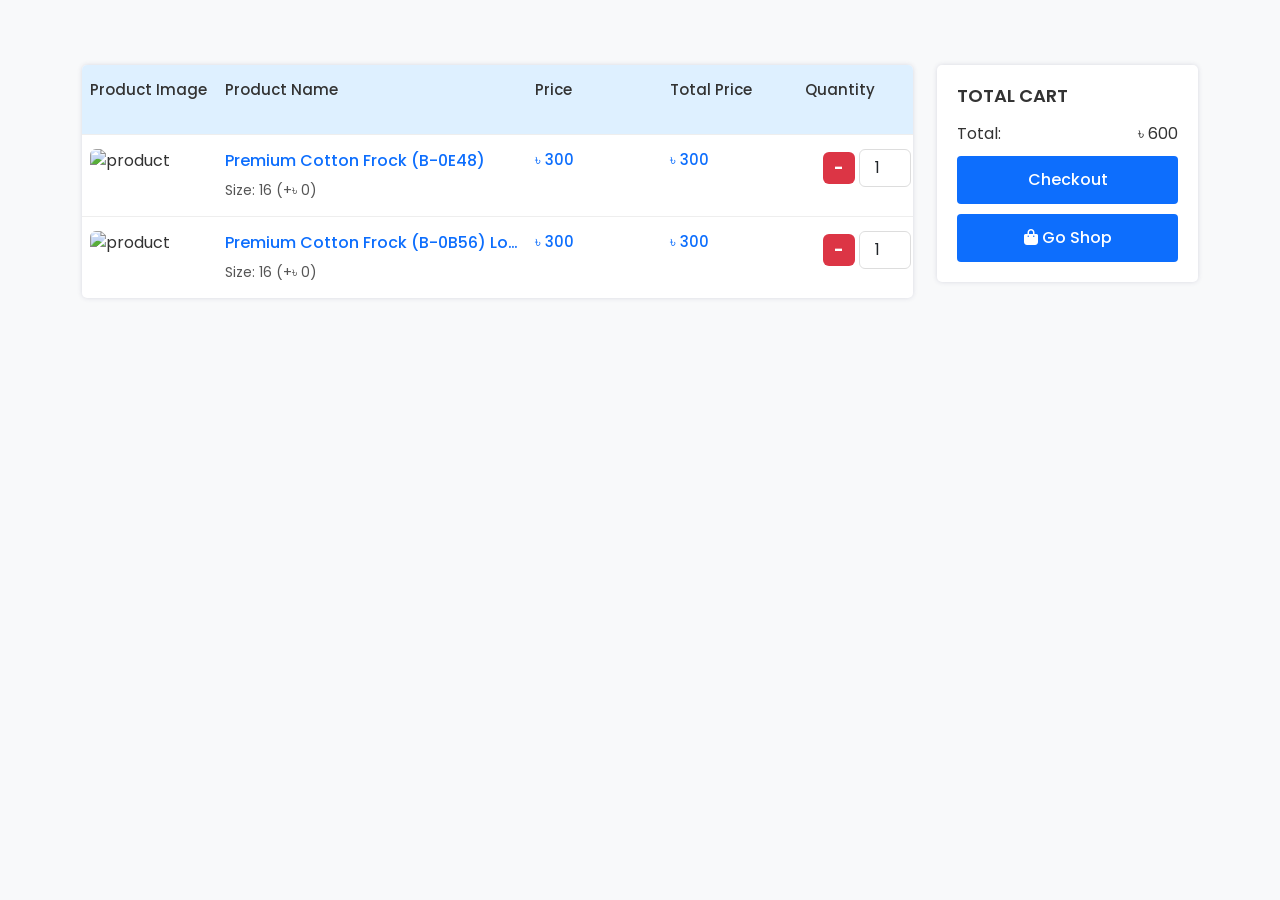
==== cart-details.html @ ff564922 "fix: design" ====
<!DOCTYPE html>
<html lang="en">
<head>
    <meta charset="UTF-8">
    <meta name="viewport" content="width=device-width, initial-scale=1.0">
    <title>Cart - Your Store</title>
    
    <!-- Bootstrap 5 CDN -->
    <link href="https://cdn.jsdelivr.net/npm/bootstrap@5.3.3/dist/css/bootstrap.min.css" rel="stylesheet">
    
    <!-- Google Fonts -->
    <link rel="preconnect" href="https://fonts.googleapis.com">
    <link rel="preconnect" href="https://fonts.gstatic.com" crossorigin>
    <link href="https://fonts.googleapis.com/css2?family=Poppins:wght@400;500;600;700;800&display=swap" rel="stylesheet">
    
    <!-- Font Awesome -->
    <link rel="stylesheet" href="https://cdnjs.cloudflare.com/ajax/libs/font-awesome/6.5.1/css/all.min.css">

    <style>
        :root {
            --primary: #0d6efd;
        }

        * {
            margin: 0;
            padding: 0;
            box-sizing: border-box;
        }

        body {
            font-family: "Poppins", sans-serif;
            background: #f8f9fa;
            color: #333;
        }

        #wsus__cart_view {
            padding-top: 65px;
            padding-bottom: 50px;
        }

        .wsus__cart_list {
            background: #fff;
            border-radius: 5px;
            overflow: hidden;
            box-shadow: rgb(50 50 93 / 15%) 0px 0px 5px 0px;
        }

        .wsus__cart_list table {
            width: 100%;
            border-collapse: collapse;
            table-layout: fixed;
        }

        .wsus__cart_list table thead tr {
            background: #def0ff;
        }

        .wsus__cart_list table tbody tr {
            border-top: 1px solid #eee;
        }

        .wsus__cart_list table tbody tr td,
        .wsus__cart_list table thead tr th {
            padding: 14px 8px;
            vertical-align: middle;
            white-space: nowrap;
            overflow: hidden;
            text-overflow: ellipsis;
        }

        /* Column widths */
        .wsus__pro_img { width: 135px; min-width: 135px; }
        .wsus__pro_name { width: 310px; min-width: 310px; text-align: left !important; }
        .wsus__pro_status { width: 135px; min-width: 135px; }
        .wsus__pro_select { width: 175px; min-width: 175px; }
        .wsus__pro_icon { width: 115px; min-width: 115px; text-align: center; }

        .wsus__cart_list table thead tr th {
            color: #333;
            font-weight: 500;
            font-size: 15px;
            text-transform: capitalize;
            white-space: nowrap;
        }

        .wsus__cart_list .wsus__pro_img img {
            width: 100%;
            height: 125px;
            object-fit: cover;
            border-radius: 6px;
        }

        /* Product Name - Force Single Line */
        .wsus__pro_name p {
            margin: 0 0 5px 0;
            font-weight: 500;
            color: #0d6efd;
            white-space: nowrap;
            overflow: hidden;
            text-overflow: ellipsis;
        }

        .wsus__pro_name a {
            color: #0d6efd;
            text-decoration: none;
        }

        .wsus__pro_name span {
            font-size: 14px;
            color: #555;
        }

        .wsus__pro_status p {
            font-size: 15px;
            font-weight: 500;
            color: #0d6efd;
            margin: 0;
            white-space: nowrap;
        }

        .qty-input {
            width: 52px;
            height: 38px;
            border: 1px solid #ddd;
            font-size: 16px;
            text-align: center;
        }

        .qty-btn {
            width: 32px;
            height: 32px;
            display: flex;
            align-items: center;
            justify-content: center;
            font-size: 16px;
            font-weight: bold;
            border: none;
        }

        .wsus__pro_icon a {
            color: #333;
            font-size: 20px;
            transition: all 0.3s ease;
        }

        .wsus__pro_icon a:hover {
            color: #ed1b35;
        }

        /* Clear Cart Button */
        .clear-cart-btn {
            background: #0d6efd;
            color: white;
            border: none;
            padding: 9px 22px;
            border-radius: 8px;
            font-weight: 500;
            font-size: 15px;
            white-space: nowrap;
            box-shadow: 0 2px 5px rgba(13, 110, 253, 0.3);
        }

        .clear-cart-btn:hover {
            background: #0b5ed7;
        }

        /* Cart Summary */
        .wsus__cart_list_footer_button {
            background: #fff;
            border-radius: 5px;
            padding: 20px;
            box-shadow: rgb(50 50 93 / 15%) 0px 0px 5px 0px;
        }

        .wsus__cart_list_footer_button h6 {
            font-size: 18px;
            font-weight: 600;
            margin-bottom: 15px;
            text-transform: uppercase;
        }

        .wsus__cart_list_footer_button p {
            display: flex;
            justify-content: space-between;
            font-size: 16px;
            margin: 8px 0;
        }

        .wsus__cart_list_footer_button .total {
            border-top: 2px solid #def0ff;
            padding-top: 12px;
            font-size: 18px;
            font-weight: 700;
        }

        .common_btn {
            display: block;
            width: 100%;
            padding: 12px;
            border-radius: 4px;
            text-align: center;
            font-weight: 500;
            margin-top: 10px;
            text-decoration: none;
            color: white;
        }

        .common_btn:hover {
            opacity: 0.9;
        }
    </style>
</head>
<body>

<section id="wsus__cart_view">
    <div class="container">
        <div class="row">
            <!-- Cart Items -->
            <div class="col-xl-9">
                <div class="wsus__cart_list">
                    <div class="table-responsive">
                        <table>
                            <thead>
                                <tr class="d-flex">
                                    <th class="wsus__pro_img">Product Image</th>
                                    <th class="wsus__pro_name">Product Name</th>
                                    <th class="wsus__pro_status">Price</th>
                                    <th class="wsus__pro_status">Total Price</th>
                                    <th class="wsus__pro_select">Quantity</th>
                                    <th class="wsus__pro_icon">
                                        <button onclick="alert('Cart Cleared!')" class="clear-cart-btn">Clear Cart</button>
                                    </th>
                                </tr>
                            </thead>
                            <tbody>
                                <!-- Item 1 -->
                                <tr class="d-flex">
                                    <td class="wsus__pro_img">
                                        <img src="https://picsum.photos/id/1015/300/300" alt="product">
                                    </td>
                                    <td class="wsus__pro_name">
                                        <p><a href="#">Premium Cotton Frock (B-0E48)</a></p>
                                        <span>Size: 16 (+৳ 0)</span>
                                    </td>
                                    <td class="wsus__pro_status">
                                        <p>৳ 300</p>
                                    </td>
                                    <td class="wsus__pro_status">
                                        <p>৳ 300</p>
                                    </td>
                                    <td class="wsus__pro_select">
                                        <div class="d-flex align-items-center justify-content-center gap-1">
                                            <button class="btn btn-danger qty-btn">-</button>
                                            <input type="number" value="1" class="qty-input form-control" readonly>
                                            <button class="btn btn-success qty-btn">+</button>
                                        </div>
                                    </td>
                                    <td class="wsus__pro_icon">
                                        <a href="#"><i class="fas fa-times"></i></a>
                                    </td>
                                </tr>

                                <!-- Item 2 -->
                                <tr class="d-flex">
                                    <td class="wsus__pro_img">
                                        <img src="https://picsum.photos/id/201/300/300" alt="product">
                                    </td>
                                    <td class="wsus__pro_name">
                                        <p><a href="#">Premium Cotton Frock (B-0B56) Long Product Name Example Here</a></p>
                                        <span>Size: 16 (+৳ 0)</span>
                                    </td>
                                    <td class="wsus__pro_status">
                                        <p>৳ 300</p>
                                    </td>
                                    <td class="wsus__pro_status">
                                        <p>৳ 300</p>
                                    </td>
                                    <td class="wsus__pro_select">
                                        <div class="d-flex align-items-center justify-content-center gap-1">
                                            <button class="btn btn-danger qty-btn">-</button>
                                            <input type="number" value="1" class="qty-input form-control" readonly>
                                            <button class="btn btn-success qty-btn">+</button>
                                        </div>
                                    </td>
                                    <td class="wsus__pro_icon">
                                        <a href="#"><i class="fas fa-times"></i></a>
                                    </td>
                                </tr>
                            </tbody>
                        </table>
                    </div>
                </div>
            </div>

            <!-- Cart Summary -->
            <div class="col-xl-3">
                <div class="wsus__cart_list_footer_button" id="sticky_sidebar">
                    <h6>Total Cart</h6>
                    <p>Total: <span class="sub_total">৳ 600</span></p>

                    <a href="#" class="common_btn" style="background:#0d6efd;">Checkout</a>
                    <a href="#" class="common_btn" style="background:#0d6efd;">
                        <i class="fas fa-shopping-bag"></i> Go Shop
                    </a>
                </div>
            </div>
        </div>
    </div>
</section>

</body>
</html>
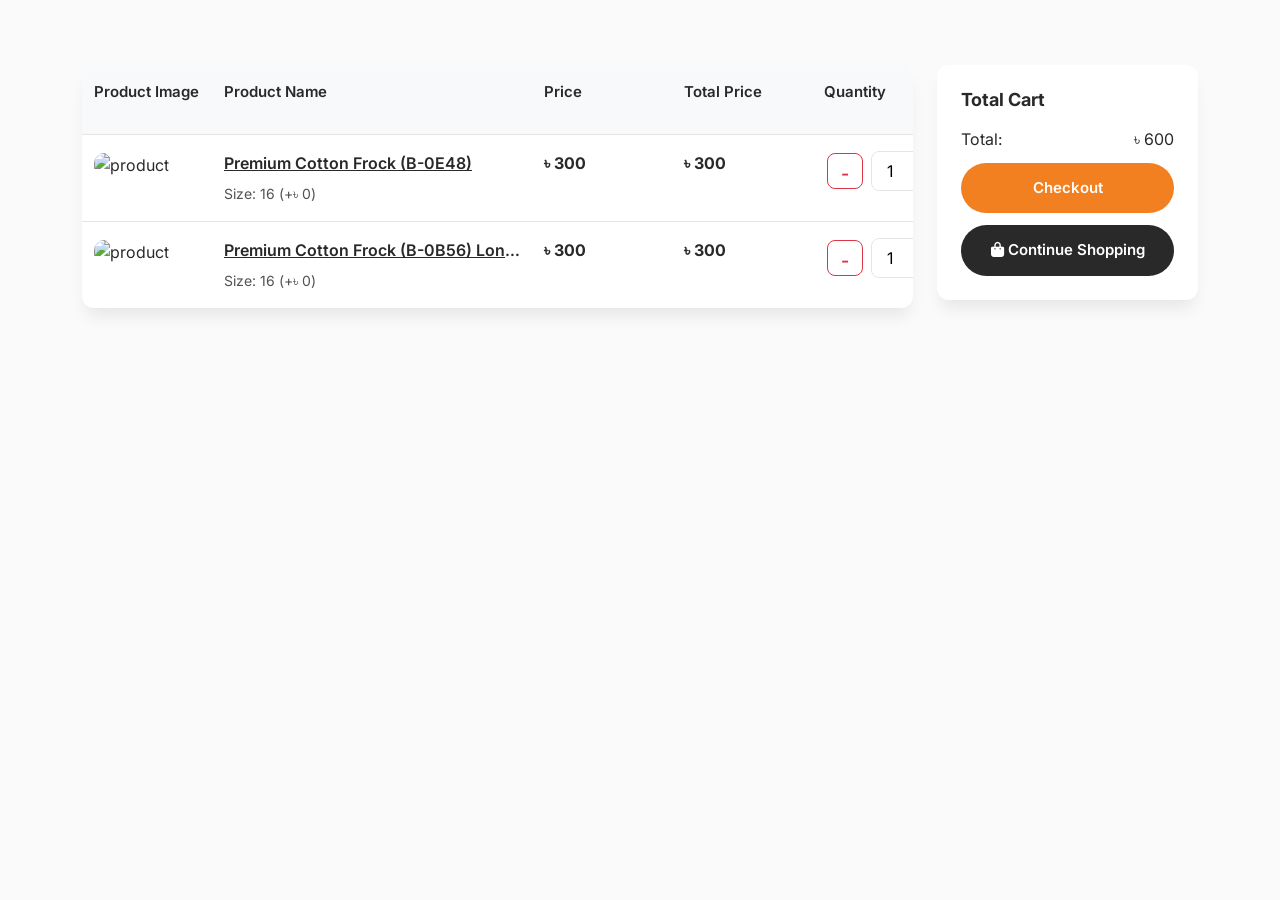
==== commit 1c293959: "fix: design" ====
--- a/cart-details.html
+++ b/cart-details.html
@@ -3,210 +3,190 @@
 <head>
     <meta charset="UTF-8">
     <meta name="viewport" content="width=device-width, initial-scale=1.0">
-    <title>Cart - Your Store</title>
+    <title>Cart - TechGadget</title>
     
     <!-- Bootstrap 5 CDN -->
     <link href="https://cdn.jsdelivr.net/npm/bootstrap@5.3.3/dist/css/bootstrap.min.css" rel="stylesheet">
     
-    <!-- Google Fonts -->
-    <link rel="preconnect" href="https://fonts.googleapis.com">
-    <link rel="preconnect" href="https://fonts.gstatic.com" crossorigin>
-    <link href="https://fonts.googleapis.com/css2?family=Poppins:wght@400;500;600;700;800&display=swap" rel="stylesheet">
+    <!-- Inter Font -->
+    <link href="https://fonts.googleapis.com/css2?family=Inter:wght@400;500;600;700;800&display=swap" rel="stylesheet">
     
     <!-- Font Awesome -->
     <link rel="stylesheet" href="https://cdnjs.cloudflare.com/ajax/libs/font-awesome/6.5.1/css/all.min.css">
 
     <style>
         :root {
-            --primary: #0d6efd;
-        }
-
-        * {
-            margin: 0;
-            padding: 0;
-            box-sizing: border-box;
+            --primary: #F27F20;
+            --primary-hover: #E36313;
+            --dark: #292929;
+            --border: #E5E5E5;
+            --radius: 12px;
         }
 
         body {
-            font-family: "Poppins", sans-serif;
-            background: #f8f9fa;
-            color: #333;
+            font-family: 'Inter', sans-serif;
+            background: #FAFAFA;
+            color: #292929;
         }
 
         #wsus__cart_view {
             padding-top: 65px;
-            padding-bottom: 50px;
+            padding-bottom: 60px;
         }
 
         .wsus__cart_list {
             background: #fff;
-            border-radius: 5px;
+            border-radius: var(--radius);
             overflow: hidden;
-            box-shadow: rgb(50 50 93 / 15%) 0px 0px 5px 0px;
+            box-shadow: 0 12px 16px -4px rgba(0,0,0,0.08);
+        }
+
+        .table-responsive {
+            overflow-x: auto;
+            -webkit-overflow-scrolling: touch;
         }
 
         .wsus__cart_list table {
             width: 100%;
             border-collapse: collapse;
-            table-layout: fixed;
+            min-width: 900px; /* Forces horizontal scroll on small screens */
         }
 
         .wsus__cart_list table thead tr {
-            background: #def0ff;
+            background: #F8F9FA;
         }
 
         .wsus__cart_list table tbody tr {
-            border-top: 1px solid #eee;
+            border-top: 1px solid var(--border);
         }
 
         .wsus__cart_list table tbody tr td,
         .wsus__cart_list table thead tr th {
-            padding: 14px 8px;
+            padding: 16px 12px;
             vertical-align: middle;
             white-space: nowrap;
-            overflow: hidden;
-            text-overflow: ellipsis;
         }
 
         /* Column widths */
-        .wsus__pro_img { width: 135px; min-width: 135px; }
-        .wsus__pro_name { width: 310px; min-width: 310px; text-align: left !important; }
-        .wsus__pro_status { width: 135px; min-width: 135px; }
-        .wsus__pro_select { width: 175px; min-width: 175px; }
-        .wsus__pro_icon { width: 115px; min-width: 115px; text-align: center; }
+        .wsus__pro_img { width: 130px; min-width: 130px; }
+        .wsus__pro_name { width: 320px; min-width: 320px; text-align: left !important; }
+        .wsus__pro_status { width: 140px; min-width: 140px; }
+        .wsus__pro_select { width: 170px; min-width: 170px; }
+        .wsus__pro_icon { width: 100px; min-width: 100px; text-align: center; }
 
         .wsus__cart_list table thead tr th {
-            color: #333;
-            font-weight: 500;
+            color: #292929;
+            font-weight: 600;
             font-size: 15px;
-            text-transform: capitalize;
-            white-space: nowrap;
         }
 
         .wsus__cart_list .wsus__pro_img img {
             width: 100%;
             height: 125px;
             object-fit: cover;
-            border-radius: 6px;
-        }
-
-        /* Product Name - Force Single Line */
+            border-radius: 10px;
+        }
+
         .wsus__pro_name p {
-            margin: 0 0 5px 0;
-            font-weight: 500;
-            color: #0d6efd;
+            margin: 0 0 6px 0;
+            font-weight: 600;
+            color: var(--dark);
             white-space: nowrap;
             overflow: hidden;
             text-overflow: ellipsis;
         }
 
         .wsus__pro_name a {
-            color: #0d6efd;
-            text-decoration: none;
+            color: var(--dark);
         }
 
         .wsus__pro_name span {
             font-size: 14px;
-            color: #555;
+            color: #525252;
         }
 
         .wsus__pro_status p {
-            font-size: 15px;
-            font-weight: 500;
-            color: #0d6efd;
-            margin: 0;
-            white-space: nowrap;
+            font-size: 16px;
+            font-weight: 700;
+            color: var(--dark);
         }
 
         .qty-input {
             width: 52px;
-            height: 38px;
-            border: 1px solid #ddd;
+            height: 40px;
+            border: 1px solid var(--border);
             font-size: 16px;
             text-align: center;
+            border-radius: 8px;
         }
 
         .qty-btn {
-            width: 32px;
-            height: 32px;
-            display: flex;
-            align-items: center;
-            justify-content: center;
-            font-size: 16px;
-            font-weight: bold;
-            border: none;
+            width: 36px;
+            height: 36px;
+            border-radius: 8px;
+            font-size: 18px;
+            font-weight: 600;
         }
 
         .wsus__pro_icon a {
-            color: #333;
-            font-size: 20px;
-            transition: all 0.3s ease;
-        }
-
-        .wsus__pro_icon a:hover {
-            color: #ed1b35;
-        }
-
-        /* Clear Cart Button */
+            color: #525252;
+            font-size: 22px;
+        }
+
+        /* Clear Cart Button - Smaller */
         .clear-cart-btn {
-            background: #0d6efd;
+            background: var(--primary);
             color: white;
             border: none;
-            padding: 9px 22px;
-            border-radius: 8px;
-            font-weight: 500;
-            font-size: 15px;
+            padding: 8px 20px;
+            border-radius: 9999px;
+            font-weight: 600;
+            font-size: 14px;
             white-space: nowrap;
-            box-shadow: 0 2px 5px rgba(13, 110, 253, 0.3);
         }
 
         .clear-cart-btn:hover {
-            background: #0b5ed7;
+            background: var(--primary-hover);
         }
 
         /* Cart Summary */
         .wsus__cart_list_footer_button {
             background: #fff;
-            border-radius: 5px;
-            padding: 20px;
-            box-shadow: rgb(50 50 93 / 15%) 0px 0px 5px 0px;
+            border-radius: var(--radius);
+            padding: 24px;
+            box-shadow: 0 12px 16px -4px rgba(0,0,0,0.08);
         }
 
         .wsus__cart_list_footer_button h6 {
             font-size: 18px;
-            font-weight: 600;
-            margin-bottom: 15px;
-            text-transform: uppercase;
+            font-weight: 700;
+            margin-bottom: 16px;
         }
 
         .wsus__cart_list_footer_button p {
             display: flex;
             justify-content: space-between;
             font-size: 16px;
-            margin: 8px 0;
+            margin: 10px 0;
         }
 
         .wsus__cart_list_footer_button .total {
-            border-top: 2px solid #def0ff;
-            padding-top: 12px;
-            font-size: 18px;
+            border-top: 2px solid var(--border);
+            padding-top: 16px;
+            font-size: 19px;
             font-weight: 700;
         }
 
         .common_btn {
             display: block;
             width: 100%;
-            padding: 12px;
-            border-radius: 4px;
+            padding: 14px;
+            border-radius: 9999px;
             text-align: center;
-            font-weight: 500;
-            margin-top: 10px;
+            font-weight: 600;
+            margin-top: 12px;
             text-decoration: none;
-            color: white;
-        }
-
-        .common_btn:hover {
-            opacity: 0.9;
+            font-size: 15px;
         }
     </style>
 </head>
@@ -228,7 +208,7 @@
                                     <th class="wsus__pro_status">Total Price</th>
                                     <th class="wsus__pro_select">Quantity</th>
                                     <th class="wsus__pro_icon">
-                                        <button onclick="alert('Cart Cleared!')" class="clear-cart-btn">Clear Cart</button>
+                                        <button class="clear-cart-btn">Clear Cart</button>
                                     </th>
                                 </tr>
                             </thead>
@@ -249,10 +229,10 @@
                                         <p>৳ 300</p>
                                     </td>
                                     <td class="wsus__pro_select">
-                                        <div class="d-flex align-items-center justify-content-center gap-1">
-                                            <button class="btn btn-danger qty-btn">-</button>
-                                            <input type="number" value="1" class="qty-input form-control" readonly>
-                                            <button class="btn btn-success qty-btn">+</button>
+                                        <div class="d-flex align-items-center justify-content-center gap-2">
+                                            <button class="btn btn-outline-danger qty-btn">-</button>
+                                            <input type="number" value="1" class="qty-input" readonly>
+                                            <button class="btn btn-outline-success qty-btn">+</button>
                                         </div>
                                     </td>
                                     <td class="wsus__pro_icon">
@@ -266,7 +246,7 @@
                                         <img src="https://picsum.photos/id/201/300/300" alt="product">
                                     </td>
                                     <td class="wsus__pro_name">
-                                        <p><a href="#">Premium Cotton Frock (B-0B56) Long Product Name Example Here</a></p>
+                                        <p><a href="#">Premium Cotton Frock (B-0B56) Long Product Name Example</a></p>
                                         <span>Size: 16 (+৳ 0)</span>
                                     </td>
                                     <td class="wsus__pro_status">
@@ -276,10 +256,10 @@
                                         <p>৳ 300</p>
                                     </td>
                                     <td class="wsus__pro_select">
-                                        <div class="d-flex align-items-center justify-content-center gap-1">
-                                            <button class="btn btn-danger qty-btn">-</button>
-                                            <input type="number" value="1" class="qty-input form-control" readonly>
-                                            <button class="btn btn-success qty-btn">+</button>
+                                        <div class="d-flex align-items-center justify-content-center gap-2">
+                                            <button class="btn btn-outline-danger qty-btn">-</button>
+                                            <input type="number" value="1" class="qty-input" readonly>
+                                            <button class="btn btn-outline-success qty-btn">+</button>
                                         </div>
                                     </td>
                                     <td class="wsus__pro_icon">
@@ -298,9 +278,9 @@
                     <h6>Total Cart</h6>
                     <p>Total: <span class="sub_total">৳ 600</span></p>
 
-                    <a href="#" class="common_btn" style="background:#0d6efd;">Checkout</a>
-                    <a href="#" class="common_btn" style="background:#0d6efd;">
-                        <i class="fas fa-shopping-bag"></i> Go Shop
+                    <a href="#" class="common_btn" style="background:var(--primary); color:white;">Checkout</a>
+                    <a href="#" class="common_btn" style="background:#292929; color:white;">
+                        <i class="fas fa-shopping-bag"></i> Continue Shopping
                     </a>
                 </div>
             </div>
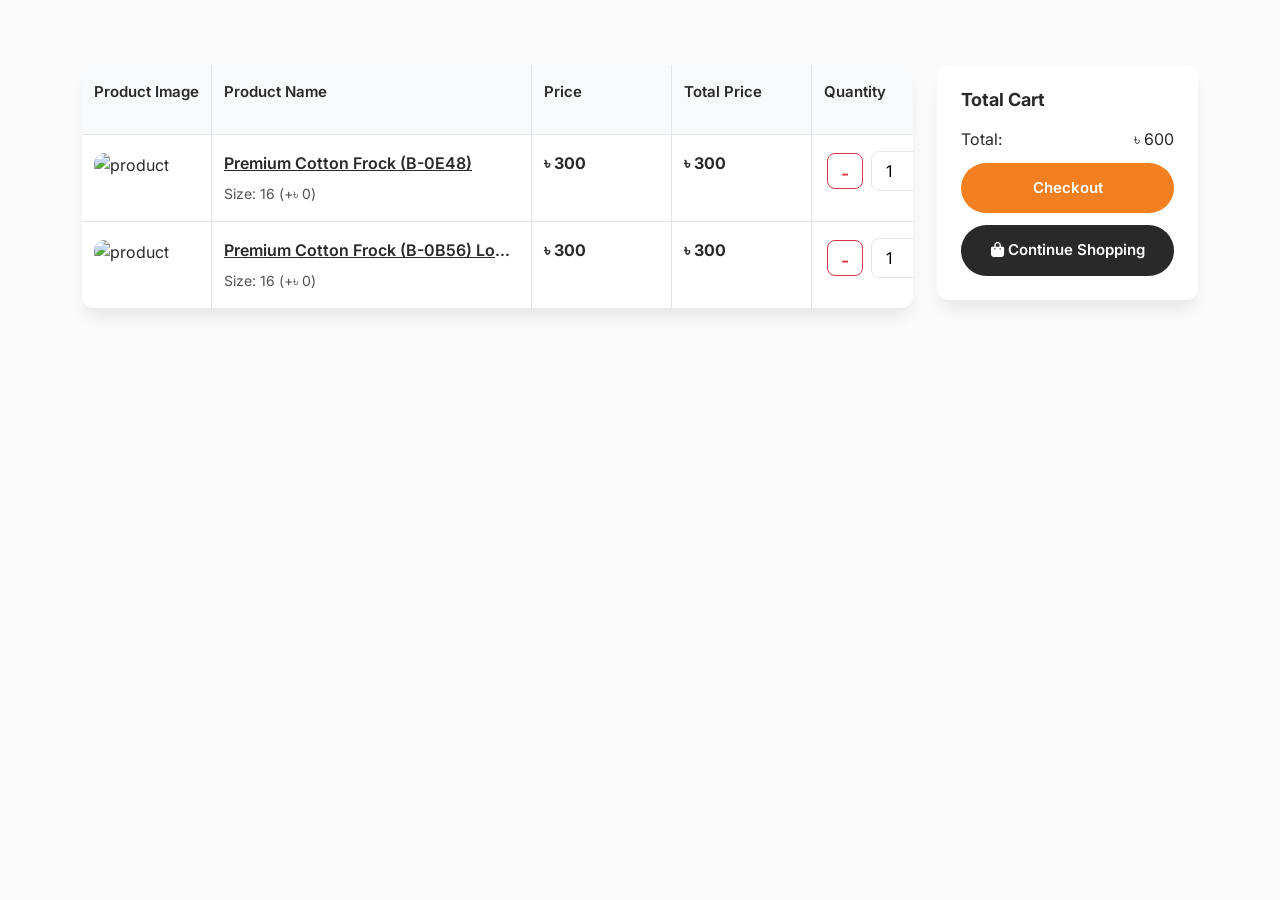
==== commit b913eaa7: "fix: cart page" ====
--- a/cart-details.html
+++ b/cart-details.html
@@ -49,7 +49,7 @@
         .wsus__cart_list table {
             width: 100%;
             border-collapse: collapse;
-            min-width: 900px; /* Forces horizontal scroll on small screens */
+            min-width: 920px;
         }
 
         .wsus__cart_list table thead tr {
@@ -64,7 +64,13 @@
         .wsus__cart_list table thead tr th {
             padding: 16px 12px;
             vertical-align: middle;
+            border-right: 1px solid var(--border);
             white-space: nowrap;
+        }
+
+        .wsus__cart_list table tbody tr td:last-child,
+        .wsus__cart_list table thead tr th:last-child {
+            border-right: none;
         }
 
         /* Column widths */
@@ -98,6 +104,10 @@
 
         .wsus__pro_name a {
             color: var(--dark);
+        }
+
+        .wsus__pro_name a:hover {
+            color: var(--primary);
         }
 
         .wsus__pro_name span {
@@ -133,7 +143,6 @@
             font-size: 22px;
         }
 
-        /* Clear Cart Button - Smaller */
         .clear-cart-btn {
             background: var(--primary);
             color: white;
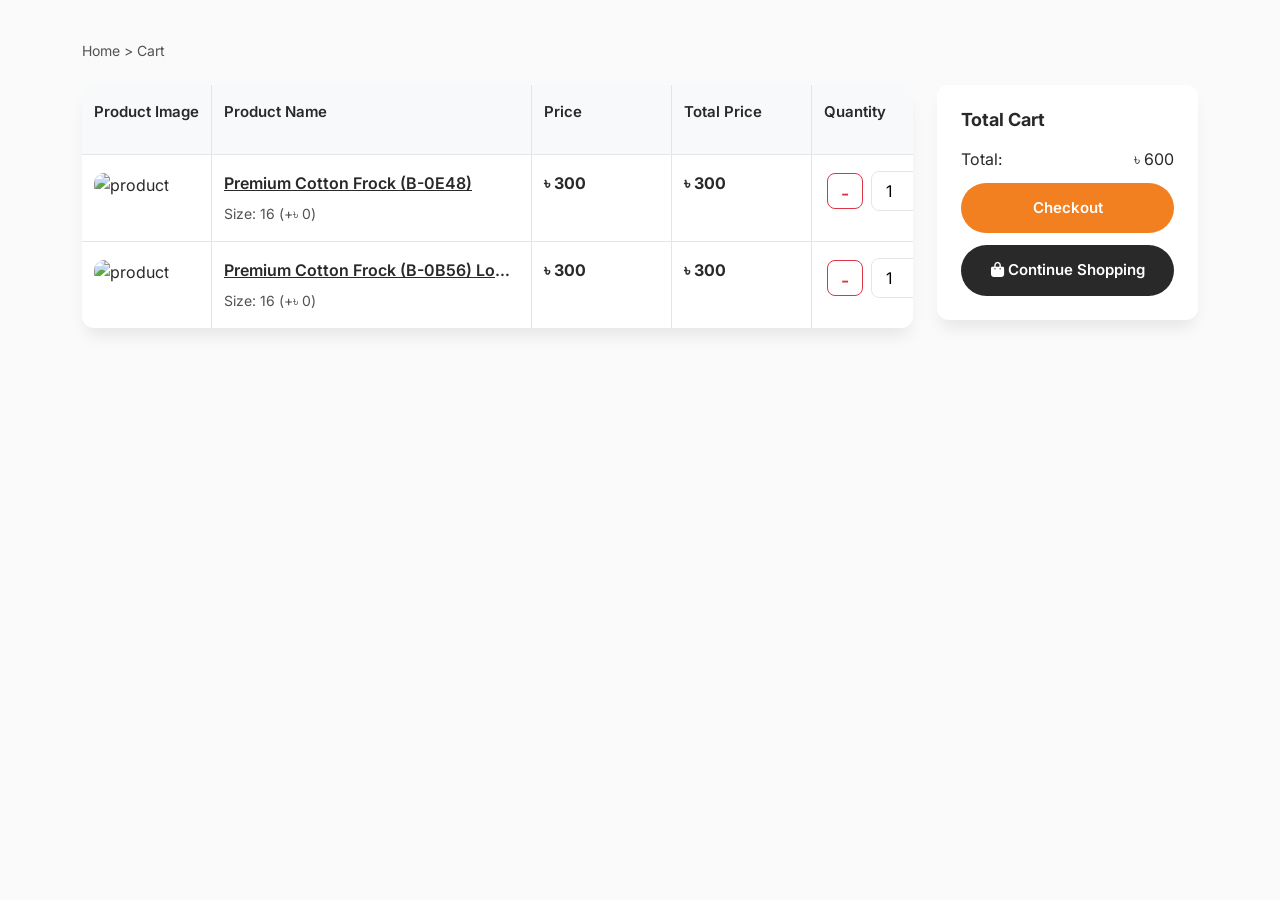
==== commit c8a21e9e: "fix: design" ====
--- a/cart-details.html
+++ b/cart-details.html
@@ -30,8 +30,28 @@
         }
 
         #wsus__cart_view {
-            padding-top: 65px;
+            padding-top: 40px;
             padding-bottom: 60px;
+        }
+
+        /* Breadcrumb */
+        .cart-breadcrumb {
+            font-size: 14px;
+            color: #525252;
+            margin-bottom: 24px;
+        }
+
+        .cart-breadcrumb a {
+            color: #525252;
+            text-decoration: none;
+        }
+
+        .cart-breadcrumb a:hover {
+            color: var(--primary);
+        }
+
+        .cart-breadcrumb span {
+            color: var(--dark);
         }
 
         .wsus__cart_list {
@@ -203,6 +223,13 @@
 
 <section id="wsus__cart_view">
     <div class="container">
+        
+        <!-- Breadcrumb -->
+        <div class="cart-breadcrumb">
+            <a href="/">Home</a> &gt; 
+            <a href="/cart">Cart</a>
+        </div>
+
         <div class="row">
             <!-- Cart Items -->
             <div class="col-xl-9">
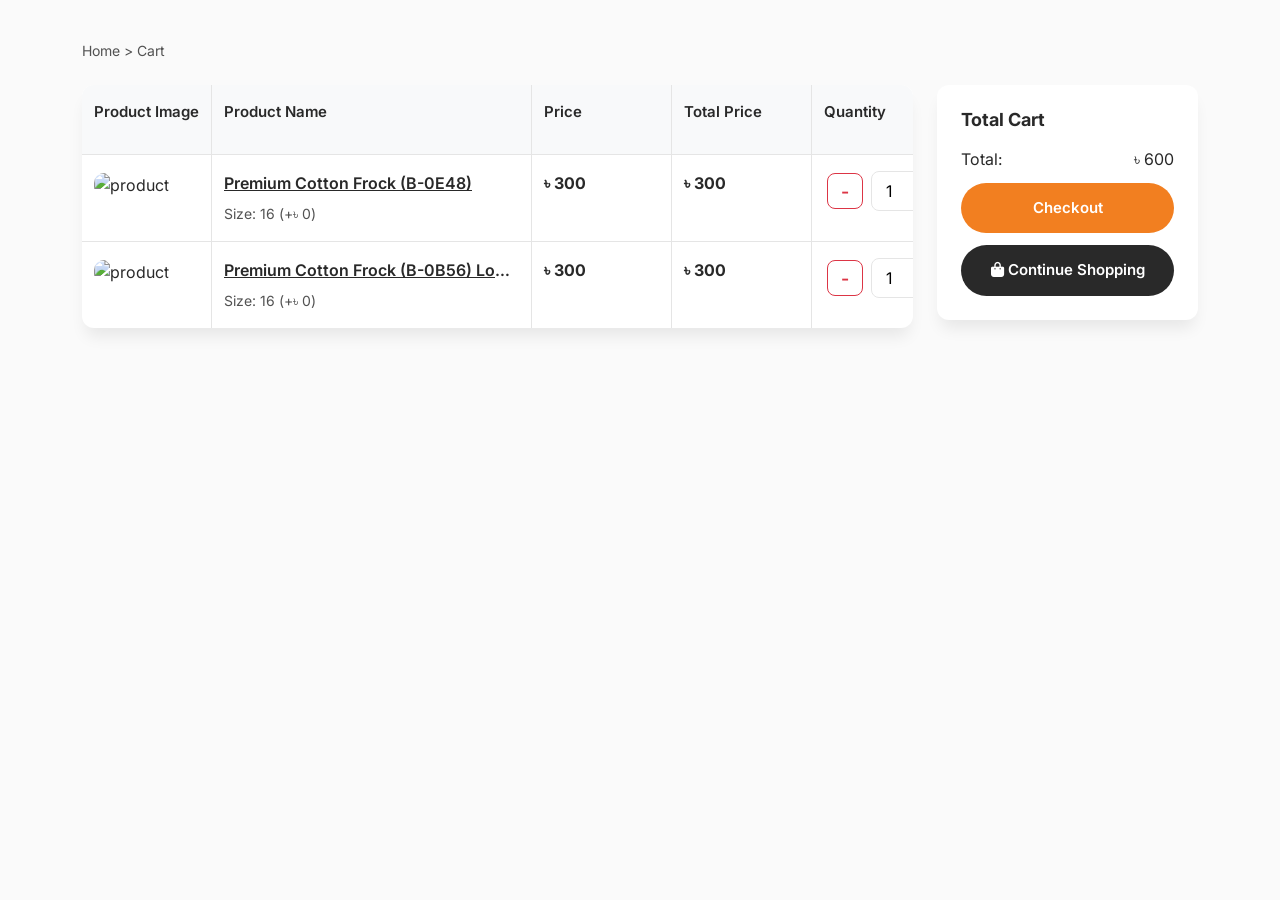
==== commit ba1e1d9c: "fix: cart design" ====
--- a/cart-details.html
+++ b/cart-details.html
@@ -14,210 +14,12 @@
     <!-- Font Awesome -->
     <link rel="stylesheet" href="https://cdnjs.cloudflare.com/ajax/libs/font-awesome/6.5.1/css/all.min.css">
 
-    <style>
-        :root {
-            --primary: #F27F20;
-            --primary-hover: #E36313;
-            --dark: #292929;
-            --border: #E5E5E5;
-            --radius: 12px;
-        }
-
-        body {
-            font-family: 'Inter', sans-serif;
-            background: #FAFAFA;
-            color: #292929;
-        }
-
-        #wsus__cart_view {
-            padding-top: 40px;
-            padding-bottom: 60px;
-        }
-
-        /* Breadcrumb */
-        .cart-breadcrumb {
-            font-size: 14px;
-            color: #525252;
-            margin-bottom: 24px;
-        }
-
-        .cart-breadcrumb a {
-            color: #525252;
-            text-decoration: none;
-        }
-
-        .cart-breadcrumb a:hover {
-            color: var(--primary);
-        }
-
-        .cart-breadcrumb span {
-            color: var(--dark);
-        }
-
-        .wsus__cart_list {
-            background: #fff;
-            border-radius: var(--radius);
-            overflow: hidden;
-            box-shadow: 0 12px 16px -4px rgba(0,0,0,0.08);
-        }
-
-        .table-responsive {
-            overflow-x: auto;
-            -webkit-overflow-scrolling: touch;
-        }
-
-        .wsus__cart_list table {
-            width: 100%;
-            border-collapse: collapse;
-            min-width: 920px;
-        }
-
-        .wsus__cart_list table thead tr {
-            background: #F8F9FA;
-        }
-
-        .wsus__cart_list table tbody tr {
-            border-top: 1px solid var(--border);
-        }
-
-        .wsus__cart_list table tbody tr td,
-        .wsus__cart_list table thead tr th {
-            padding: 16px 12px;
-            vertical-align: middle;
-            border-right: 1px solid var(--border);
-            white-space: nowrap;
-        }
-
-        .wsus__cart_list table tbody tr td:last-child,
-        .wsus__cart_list table thead tr th:last-child {
-            border-right: none;
-        }
-
-        /* Column widths */
-        .wsus__pro_img { width: 130px; min-width: 130px; }
-        .wsus__pro_name { width: 320px; min-width: 320px; text-align: left !important; }
-        .wsus__pro_status { width: 140px; min-width: 140px; }
-        .wsus__pro_select { width: 170px; min-width: 170px; }
-        .wsus__pro_icon { width: 100px; min-width: 100px; text-align: center; }
-
-        .wsus__cart_list table thead tr th {
-            color: #292929;
-            font-weight: 600;
-            font-size: 15px;
-        }
-
-        .wsus__cart_list .wsus__pro_img img {
-            width: 100%;
-            height: 125px;
-            object-fit: cover;
-            border-radius: 10px;
-        }
-
-        .wsus__pro_name p {
-            margin: 0 0 6px 0;
-            font-weight: 600;
-            color: var(--dark);
-            white-space: nowrap;
-            overflow: hidden;
-            text-overflow: ellipsis;
-        }
-
-        .wsus__pro_name a {
-            color: var(--dark);
-        }
-
-        .wsus__pro_name a:hover {
-            color: var(--primary);
-        }
-
-        .wsus__pro_name span {
-            font-size: 14px;
-            color: #525252;
-        }
-
-        .wsus__pro_status p {
-            font-size: 16px;
-            font-weight: 700;
-            color: var(--dark);
-        }
-
-        .qty-input {
-            width: 52px;
-            height: 40px;
-            border: 1px solid var(--border);
-            font-size: 16px;
-            text-align: center;
-            border-radius: 8px;
-        }
-
-        .qty-btn {
-            width: 36px;
-            height: 36px;
-            border-radius: 8px;
-            font-size: 18px;
-            font-weight: 600;
-        }
-
-        .wsus__pro_icon a {
-            color: #525252;
-            font-size: 22px;
-        }
-
-        .clear-cart-btn {
-            background: var(--primary);
-            color: white;
-            border: none;
-            padding: 8px 20px;
-            border-radius: 9999px;
-            font-weight: 600;
-            font-size: 14px;
-            white-space: nowrap;
-        }
-
-        .clear-cart-btn:hover {
-            background: var(--primary-hover);
-        }
-
-        /* Cart Summary */
-        .wsus__cart_list_footer_button {
-            background: #fff;
-            border-radius: var(--radius);
-            padding: 24px;
-            box-shadow: 0 12px 16px -4px rgba(0,0,0,0.08);
-        }
-
-        .wsus__cart_list_footer_button h6 {
-            font-size: 18px;
-            font-weight: 700;
-            margin-bottom: 16px;
-        }
-
-        .wsus__cart_list_footer_button p {
-            display: flex;
-            justify-content: space-between;
-            font-size: 16px;
-            margin: 10px 0;
-        }
-
-        .wsus__cart_list_footer_button .total {
-            border-top: 2px solid var(--border);
-            padding-top: 16px;
-            font-size: 19px;
-            font-weight: 700;
-        }
-
-        .common_btn {
-            display: block;
-            width: 100%;
-            padding: 14px;
-            border-radius: 9999px;
-            text-align: center;
-            font-weight: 600;
-            margin-top: 12px;
-            text-decoration: none;
-            font-size: 15px;
-        }
-    </style>
+    <!-- Cart CSS Files -->
+    <link rel="stylesheet" href="css/cart-details/layout.css">
+    <link rel="stylesheet" href="css/cart-details/breadcrumb.css">
+    <link rel="stylesheet" href="css/cart-details/table.css">
+    <link rel="stylesheet" href="css/cart-details/summary.css">
+    <link rel="stylesheet" href="css/cart-details/action.css">
 </head>
 <body>
 
@@ -314,8 +116,8 @@
                     <h6>Total Cart</h6>
                     <p>Total: <span class="sub_total">৳ 600</span></p>
 
-                    <a href="#" class="common_btn" style="background:var(--primary); color:white;">Checkout</a>
-                    <a href="#" class="common_btn" style="background:#292929; color:white;">
+                    <a href="#" class="common_btn">Checkout</a>
+                    <a href="index.html" class="common_btn">
                         <i class="fas fa-shopping-bag"></i> Continue Shopping
                     </a>
                 </div>
--- a/css/cart-details/layout.css
+++ b/css/cart-details/layout.css
@@ -0,0 +1,30 @@
+:root {
+    --primary: #F27F20;
+    --primary-hover: #E36313;
+    --dark: #292929;
+    --border: #E5E5E5;
+    --radius: 12px;
+}
+
+body {
+    font-family: 'Inter', sans-serif;
+    background: #FAFAFA;
+    color: #292929;
+}
+
+#wsus__cart_view {
+    padding-top: 40px;
+    padding-bottom: 60px;
+}
+
+.wsus__cart_list {
+    background: #fff;
+    border-radius: var(--radius);
+    overflow: hidden;
+    box-shadow: 0 12px 16px -4px rgba(0,0,0,0.08);
+}
+
+.table-responsive {
+    overflow-x: auto;
+    -webkit-overflow-scrolling: touch;
+}
--- a/css/cart-details/breadcrumb.css
+++ b/css/cart-details/breadcrumb.css
@@ -0,0 +1,19 @@
+/* Breadcrumb */
+.cart-breadcrumb {
+    font-size: 14px;
+    color: #525252;
+    margin-bottom: 24px;
+}
+
+.cart-breadcrumb a {
+    color: #525252;
+    text-decoration: none;
+}
+
+.cart-breadcrumb a:hover {
+    color: var(--primary);
+}
+
+.cart-breadcrumb span {
+    color: var(--dark);
+}
--- a/css/cart-details/table.css
+++ b/css/cart-details/table.css
@@ -0,0 +1,111 @@
+.wsus__cart_list table {
+    width: 100%;
+    border-collapse: collapse;
+    min-width: 920px;
+}
+
+.wsus__cart_list table thead tr {
+    background: #F8F9FA;
+}
+
+.wsus__cart_list table tbody tr {
+    border-top: 1px solid var(--border);
+}
+
+.wsus__cart_list table tbody tr td,
+.wsus__cart_list table thead tr th {
+    padding: 16px 12px;
+    vertical-align: middle;
+    border-right: 1px solid var(--border);
+    white-space: nowrap;
+}
+
+.wsus__cart_list table tbody tr td:last-child,
+.wsus__cart_list table thead tr th:last-child {
+    border-right: none;
+}
+
+/* Column widths */
+.wsus__pro_img { width: 130px; min-width: 130px; }
+.wsus__pro_name { width: 320px; min-width: 320px; text-align: left !important; }
+.wsus__pro_status { width: 140px; min-width: 140px; }
+.wsus__pro_select { width: 170px; min-width: 170px; }
+.wsus__pro_icon { width: 100px; min-width: 100px; text-align: center; }
+
+.wsus__cart_list table thead tr th {
+    color: #292929;
+    font-weight: 600;
+    font-size: 15px;
+}
+
+.wsus__cart_list .wsus__pro_img img {
+    width: 100%;
+    height: 125px;
+    object-fit: cover;
+    border-radius: 10px;
+}
+
+.wsus__pro_name p {
+    margin: 0 0 6px 0;
+    font-weight: 600;
+    color: var(--dark);
+    white-space: nowrap;
+    overflow: hidden;
+    text-overflow: ellipsis;
+}
+
+.wsus__pro_name a {
+    color: var(--dark);
+}
+
+.wsus__pro_name a:hover {
+    color: var(--primary);
+}
+
+.wsus__pro_name span {
+    font-size: 14px;
+    color: #525252;
+}
+
+.wsus__pro_status p {
+    font-size: 16px;
+    font-weight: 700;
+    color: var(--dark);
+}
+
+.qty-input {
+    width: 52px;
+    height: 40px;
+    border: 1px solid var(--border);
+    font-size: 16px;
+    text-align: center;
+    border-radius: 8px;
+}
+
+.qty-btn {
+    width: 36px;
+    height: 36px;
+    border-radius: 8px;
+    font-size: 18px;
+    font-weight: 600;
+}
+
+.wsus__pro_icon a {
+    color: #525252;
+    font-size: 22px;
+}
+
+.clear-cart-btn {
+    background: var(--primary);
+    color: white;
+    border: none;
+    padding: 8px 20px;
+    border-radius: 9999px;
+    font-weight: 600;
+    font-size: 14px;
+    white-space: nowrap;
+}
+
+.clear-cart-btn:hover {
+    background: var(--primary-hover);
+}
--- a/css/cart-details/summary.css
+++ b/css/cart-details/summary.css
@@ -0,0 +1,27 @@
+/* Cart Summary */
+.wsus__cart_list_footer_button {
+    background: #fff;
+    border-radius: var(--radius);
+    padding: 24px;
+    box-shadow: 0 12px 16px -4px rgba(0,0,0,0.08);
+}
+
+.wsus__cart_list_footer_button h6 {
+    font-size: 18px;
+    font-weight: 700;
+    margin-bottom: 16px;
+}
+
+.wsus__cart_list_footer_button p {
+    display: flex;
+    justify-content: space-between;
+    font-size: 16px;
+    margin: 10px 0;
+}
+
+.wsus__cart_list_footer_button .total {
+    border-top: 2px solid var(--border);
+    padding-top: 16px;
+    font-size: 19px;
+    font-weight: 700;
+}
--- a/css/cart-details/action.css
+++ b/css/cart-details/action.css
@@ -0,0 +1,105 @@
+/* ============================================================
+   ACTION.CSS - Buttons, Quantity, Clear Cart, etc.
+   ============================================================ */
+
+/* Quantity Controls */
+.qty-btn {
+    width: 36px;
+    height: 36px;
+    border-radius: 8px;
+    font-size: 18px;
+    font-weight: 600;
+    display: flex;
+    align-items: center;
+    justify-content: center;
+    transition: all 0.2s ease;
+}
+
+.qty-btn:hover {
+    transform: scale(1.05);
+}
+
+.qty-input {
+    width: 52px;
+    height: 40px;
+    border: 1px solid var(--border);
+    font-size: 16px;
+    text-align: center;
+    border-radius: 8px;
+    background: #fff;
+}
+
+/* Remove Item Icon */
+.wsus__pro_icon a {
+    color: #525252;
+    font-size: 22px;
+    transition: color 0.3s ease;
+}
+
+.wsus__pro_icon a:hover {
+    color: #ef4444;
+}
+
+/* Clear Cart Button */
+.clear-cart-btn {
+    background: var(--primary);
+    color: white;
+    border: none;
+    padding: 8px 20px;
+    border-radius: 9999px;
+    font-weight: 600;
+    font-size: 14px;
+    white-space: nowrap;
+    transition: all 0.3s ease;
+}
+
+.clear-cart-btn:hover {
+    background: var(--primary-hover);
+    transform: translateY(-1px);
+}
+
+/* Main Action Buttons (Checkout & Continue Shopping) */
+.common_btn {
+    display: block;
+    width: 100%;
+    padding: 14px;
+    border-radius: 9999px;
+    text-align: center;
+    font-weight: 600;
+    margin-top: 12px;
+    text-decoration: none;
+    font-size: 15px;
+    transition: all 0.3s ease;
+}
+
+.common_btn:hover {
+    transform: translateY(-2px);
+}
+
+/* Checkout Button */
+.common_btn:first-of-type {
+    background: var(--primary);
+    color: white;
+}
+
+.common_btn:first-of-type:hover {
+    background: var(--primary-hover);
+}
+
+/* Continue Shopping Button */
+.common_btn:last-of-type {
+    background: #292929;
+    color: white;
+}
+
+.common_btn:last-of-type:hover {
+    background: #1a1a1a;
+}
+
+/* Focus states for accessibility */
+.qty-btn:focus,
+.common_btn:focus,
+.clear-cart-btn:focus {
+    outline: 3px solid rgba(242, 127, 32, 0.4);
+    outline-offset: 2px;
+}
